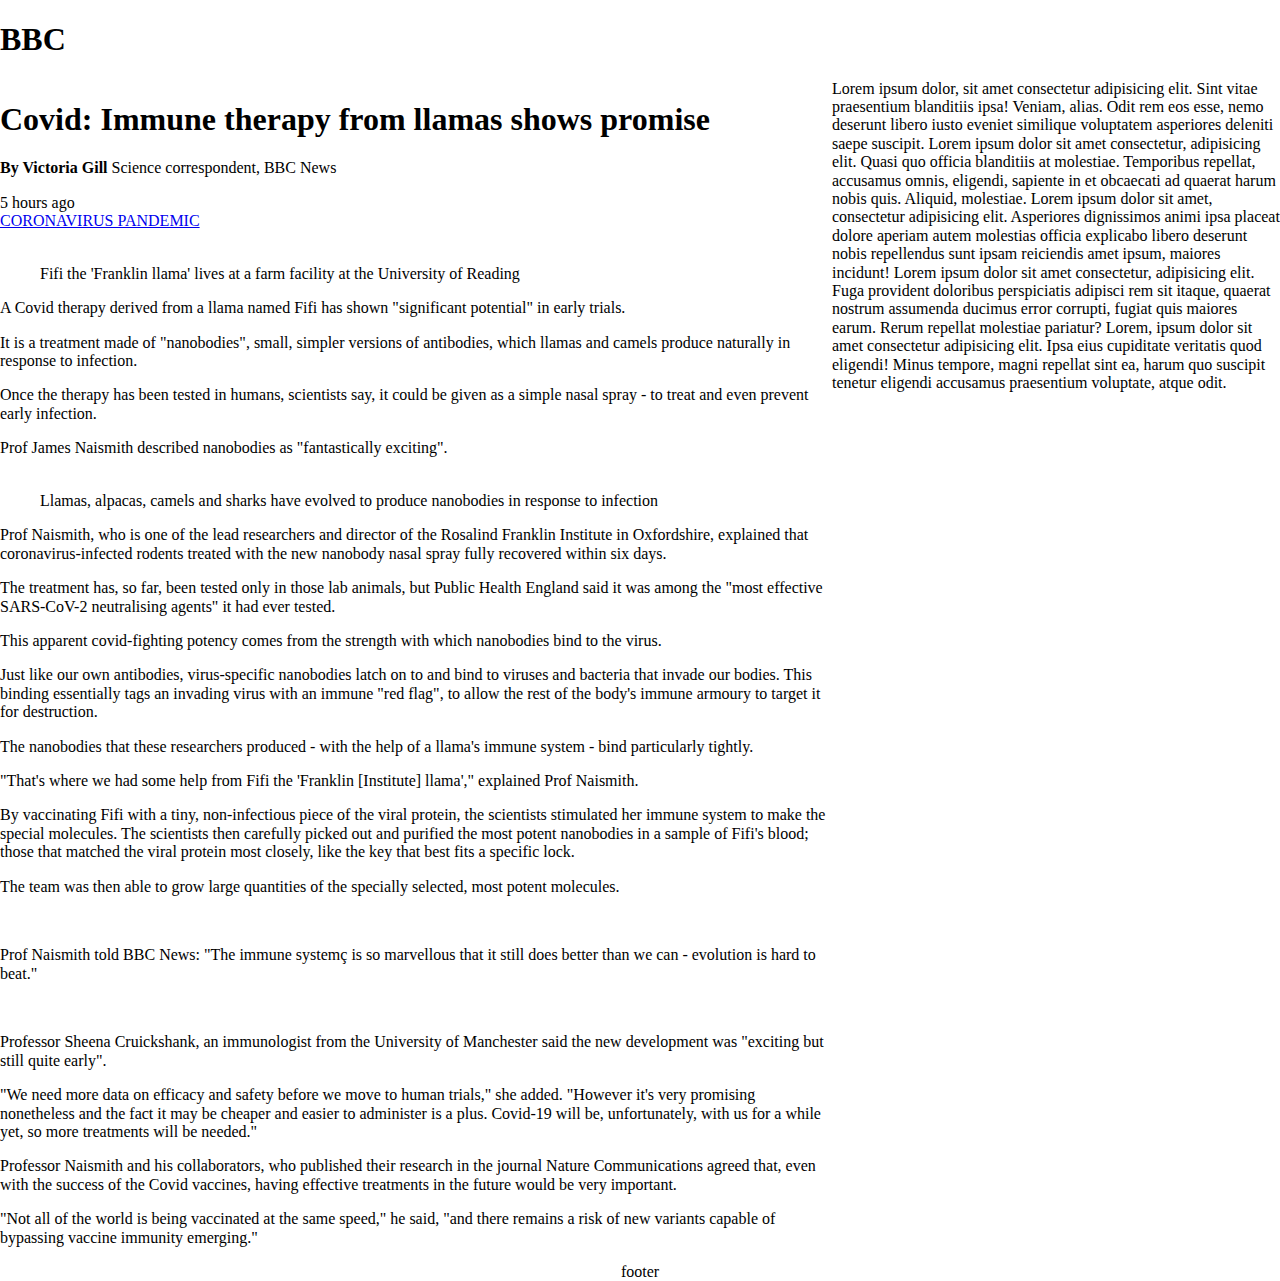
==== index_clase_2_a.html @ f756356d "article done" ====
<!DOCTYPE html>
<html lang="en">

<head>
    <meta charset="UTF-8">
    <meta http-equiv="X-UA-Compatible" content="IE=edge">
    <meta name="author" content="Agustin Macazzaga" />
    <title>Covid: Immune therapy from llamas shows promise</title>
    <link rel="stylesheet" href="style.css">
</head>

<body>
    <div class="header">
        <header>
            <h1>BBC</h1>
        </header>
    </div>
    <main>
        <div class="column left">
            <article>
                <h1>Covid: Immune therapy from llamas shows promise</h1>
                <p>
                    <span> <strong>By Victoria Gill</strong>
                        Science correspondent, BBC News</span>
                </p>
                <div>
                    <span>5 hours ago</span>
                </div>
                <div>
                    <span><a href="https://www.bbc.com/news/coronavirus">CORONAVIRUS PANDEMIC</a></span>
                </div>
                </header>
                <div>
                    <figure><img src="src/img1.jpg" alt="" class="image">
                        <figcaption>Fifi the 'Franklin llama' lives at a farm facility at the University
                            of Reading
                        </figcaption>
                    </figure>

                    <div>
                        <p>
                            A Covid therapy derived from a llama
                            named Fifi has shown "significant potential" in early trials.
                        </p>
                        <p>
                            It is a treatment made of "nanobodies", small, simpler versions of antibodies,
                            which llamas and camels produce naturally in response to infection.
                        </p>
                        <p>
                            Once the therapy has been tested in humans, scientists say,
                            it could be given as a simple nasal spray - to treat and even prevent early
                            infection.
                        </p>
                        <p>
                            Prof James Naismith described nanobodies as "fantastically exciting".
                        </p>
                        <div>
                            <figure><img src="src/img2.jpg" alt="" class ="image">
                                <figcaption>Llamas, alpacas, camels and sharks have evolved
                                    to produce nanobodies in response to infection
                                </figcaption>
                            </figure>


                            <div>
                                <p>Prof Naismith, who is one of the lead researchers and director of the
                                    Rosalind
                                    Franklin Institute in Oxfordshire, explained that coronavirus-infected
                                    rodents
                                    treated with the new nanobody
                                    nasal spray fully recovered within six days.
                                </p>
                                <p>
                                    The treatment has, so far, been tested only in those lab animals, but Public
                                    Health England said it was
                                    among the "most effective SARS-CoV-2 neutralising agents" it had ever
                                    tested.
                                </p>
                                <p>
                                    This apparent covid-fighting
                                    potency comes from the strength with which nanobodies bind to the virus.
                                </p>
                                <p>
                                    Just like our own antibodies, virus-specific nanobodies
                                    latch on to and bind to viruses and bacteria that invade our bodies.
                                    This binding essentially tags an invading virus with an immune "red flag",
                                    to
                                    allow
                                    the rest of the body's immune armoury to target it for destruction.
                                </p>
                                <p>
                                    The nanobodies that these researchers produced -
                                    with the help of a llama's immune system - bind particularly tightly.
                                </p>
                                <p>
                                    "That's where we had some help from
                                    Fifi the 'Franklin [Institute] llama'," explained Prof Naismith.
                                </p>
                                <p>
                                    By vaccinating Fifi with a tiny, non-infectious piece of the viral protein,
                                    the scientists stimulated her immune system to make the special molecules.
                                    The scientists then carefully picked out and purified the most potent
                                    nanobodies
                                    in a sample of Fifi's blood;
                                    those that matched the viral protein most closely,
                                    like the key that best fits a specific lock.
                                </p>
                                <p>
                                    The team was then
                                    able to grow large quantities of the specially selected, most potent
                                    molecules.
                                </p>

                                <figure>
                                    <img src="src/img 3.png" alt="" class="image">
                                </figure>

                                <div>
                                    <p>
                                        Prof Naismith told BBC News: "The immune systemç
                                        is so marvellous that it still does better than we can - evolution is
                                        hard to beat."
                                    </p>
                                </div>

                                <figure>
                                    <img src="src/img4.jpg" alt="" class="image">
                                </figure>
                                <div>
                                    <p>
                                        Professor Sheena Cruickshank, an immunologist
                                        from the University of Manchester said the new development was
                                        "exciting but still quite early".
                                    </p>
                                    <p>
                                        "We need more data on efficacy and safety before we move to human
                                        trials,"
                                        she added. "However it's very promising nonetheless
                                        and the fact it may be cheaper and easier
                                        to administer is a plus. Covid-19 will be, unfortunately,
                                        with us for a while yet, so more treatments will be needed."
                                    </p>
                                    <p>
                                        Professor Naismith and his collaborators, who published
                                        their research in the journal Nature Communications agreed that,
                                        even with the success of the Covid vaccines,
                                        having effective treatments in the future would be very important.
                                    </p>
                                    <p>
                                        "Not all of the world is being vaccinated at the same speed,"
                                        he said, "and there remains a risk of new variants capable of
                                        bypassing vaccine immunity emerging."
                                    </p>
                                </div>

            </article>

        </div>
        <div class="column right">
            <aside>
                Lorem ipsum dolor, sit amet consectetur adipisicing elit. Sint vitae praesentium blanditiis ipsa!
                Veniam, alias. Odit rem eos esse, nemo deserunt
                libero iusto eveniet similique voluptatem asperiores deleniti saepe suscipit.
                Lorem ipsum dolor sit amet consectetur, adipisicing elit. Quasi quo officia blanditiis at molestiae.
                Temporibus repellat, accusamus omnis, eligendi,
                sapiente in et obcaecati ad quaerat harum nobis quis. Aliquid, molestiae.
                Lorem ipsum dolor sit amet, consectetur adipisicing elit. Asperiores dignissimos animi ipsa placeat
                dolore aperiam autem molestias officia explicabo libero
                deserunt nobis repellendus sunt ipsam reiciendis amet ipsum, maiores incidunt!
                Lorem ipsum dolor sit amet consectetur, adipisicing elit. Fuga provident doloribus perspiciatis adipisci
                rem sit itaque, quaerat nostrum assumenda ducimus
                error corrupti, fugiat quis maiores earum. Rerum repellat molestiae pariatur?
                Lorem, ipsum dolor sit amet consectetur adipisicing elit. Ipsa eius cupiditate veritatis quod eligendi!
                Minus tempore, magni repellat sint ea,
                harum quo suscipit tenetur eligendi accusamus praesentium voluptate, atque odit.
            </aside>
        </div>
    </main>
    <div class="clr"></div>
    <div class="footer">
        <footer>
            footer
        </footer>
    </div>
</body>

</html>
---- style.css ----
/**
 * 1. Correct the line height in all browsers.
 * 2. Prevent adjustments of font size after orientation changes in iOS.
 */

 html {
    line-height: 1.15; /* 1 */
    -webkit-text-size-adjust: 100%; /* 2 */
  }
  
  /* Sections
     ========================================================================== */
  
  /**
   * Remove the margin in all browsers.
   */
  
  body {
    margin: 0;
  }
  
  /**
   * Render the `main` element consistently in IE.
   */
  
  main {
    display: block;
  }
  
  /**
   * Correct the font size and margin on `h1` elements within `section` and
   * `article` contexts in Chrome, Firefox, and Safari.
   */
  
  h1 {
    font-size: 2em;
    margin: 0.67em 0;
  }
  
  /* Grouping content
     ========================================================================== */
  
  /**
   * 1. Add the correct box sizing in Firefox.
   * 2. Show the overflow in Edge and IE.
   */
  
  hr {
    box-sizing: content-box; /* 1 */
    height: 0; /* 1 */
    overflow: visible; /* 2 */
  }
  
  /**
   * 1. Correct the inheritance and scaling of font size in all browsers.
   * 2. Correct the odd `em` font sizing in all browsers.
   */
  
  pre {
    font-family: monospace, monospace; /* 1 */
    font-size: 1em; /* 2 */
  }
  
  /* Text-level semantics
     ========================================================================== */
  
  /**
   * Remove the gray background on active links in IE 10.
   */
  
  a {
    background-color: transparent;
  }
  
  /**
   * 1. Remove the bottom border in Chrome 57-
   * 2. Add the correct text decoration in Chrome, Edge, IE, Opera, and Safari.
   */
  
  abbr[title] {
    border-bottom: none; /* 1 */
    text-decoration: underline; /* 2 */
    text-decoration: underline dotted; /* 2 */
  }
  
  /**
   * Add the correct font weight in Chrome, Edge, and Safari.
   */
  
  b,
  strong {
    font-weight: bolder;
  }
  
  /**
   * 1. Correct the inheritance and scaling of font size in all browsers.
   * 2. Correct the odd `em` font sizing in all browsers.
   */
  
  code,
  kbd,
  samp {
    font-family: monospace, monospace; /* 1 */
    font-size: 1em; /* 2 */
  }
  
  /**
   * Add the correct font size in all browsers.
   */
  
  small {
    font-size: 80%;
  }
  
  /**
   * Prevent `sub` and `sup` elements from affecting the line height in
   * all browsers.
   */
  
  sub,
  sup {
    font-size: 75%;
    line-height: 0;
    position: relative;
    vertical-align: baseline;
  }
  
  sub {
    bottom: -0.25em;
  }
  
  sup {
    top: -0.5em;
  }
  
  /* Embedded content
     ========================================================================== */
  
  /**
   * Remove the border on images inside links in IE 10.
   */
  
  img {
    border-style: none;
  }
  
  /* Forms
     ========================================================================== */
  
  /**
   * 1. Change the font styles in all browsers.
   * 2. Remove the margin in Firefox and Safari.
   */
  
  button,
  input,
  optgroup,
  select,
  textarea {
    font-family: inherit; /* 1 */
    font-size: 100%; /* 1 */
    line-height: 1.15; /* 1 */
    margin: 0; /* 2 */
  }
  
  /**
   * Show the overflow in IE.
   * 1. Show the overflow in Edge.
   */
  
  button,
  input { /* 1 */
    overflow: visible;
  }
  
  /**
   * Remove the inheritance of text transform in Edge, Firefox, and IE.
   * 1. Remove the inheritance of text transform in Firefox.
   */
  
  button,
  select { /* 1 */
    text-transform: none;
  }
  
  /**
   * Correct the inability to style clickable types in iOS and Safari.
   */
  
  button,
  [type="button"],
  [type="reset"],
  [type="submit"] {
    -webkit-appearance: button;
  }
  
  /**
   * Remove the inner border and padding in Firefox.
   */
  
  button::-moz-focus-inner,
  [type="button"]::-moz-focus-inner,
  [type="reset"]::-moz-focus-inner,
  [type="submit"]::-moz-focus-inner {
    border-style: none;
    padding: 0;
  }
  
  /**
   * Restore the focus styles unset by the previous rule.
   */
  
  button:-moz-focusring,
  [type="button"]:-moz-focusring,
  [type="reset"]:-moz-focusring,
  [type="submit"]:-moz-focusring {
    outline: 1px dotted ButtonText;
  }
  
  /**
   * Correct the padding in Firefox.
   */
  
  fieldset {
    padding: 0.35em 0.75em 0.625em;
  }
  
  /**
   * 1. Correct the text wrapping in Edge and IE.
   * 2. Correct the color inheritance from `fieldset` elements in IE.
   * 3. Remove the padding so developers are not caught out when they zero out
   *    `fieldset` elements in all browsers.
   */
  
  legend {
    box-sizing: border-box; /* 1 */
    color: inherit; /* 2 */
    display: table; /* 1 */
    max-width: 100%; /* 1 */
    padding: 0; /* 3 */
    white-space: normal; /* 1 */
  }
  
  /**
   * Add the correct vertical alignment in Chrome, Firefox, and Opera.
   */
  
  progress {
    vertical-align: baseline;
  }
  
  /**
   * Remove the default vertical scrollbar in IE 10+.
   */
  
  textarea {
    overflow: auto;
  }
  
  /**
   * 1. Add the correct box sizing in IE 10.
   * 2. Remove the padding in IE 10.
   */
  
  [type="checkbox"],
  [type="radio"] {
    box-sizing: border-box; /* 1 */
    padding: 0; /* 2 */
  }
  
  /**
   * Correct the cursor style of increment and decrement buttons in Chrome.
   */
  
  [type="number"]::-webkit-inner-spin-button,
  [type="number"]::-webkit-outer-spin-button {
    height: auto;
  }
  
  /**
   * 1. Correct the odd appearance in Chrome and Safari.
   * 2. Correct the outline style in Safari.
   */
  
  [type="search"] {
    -webkit-appearance: textfield; /* 1 */
    outline-offset: -2px; /* 2 */
  }
  
  /**
   * Remove the inner padding in Chrome and Safari on macOS.
   */
  
  [type="search"]::-webkit-search-decoration {
    -webkit-appearance: none;
  }
  
  /**
   * 1. Correct the inability to style clickable types in iOS and Safari.
   * 2. Change font properties to `inherit` in Safari.
   */
  
  ::-webkit-file-upload-button {
    -webkit-appearance: button; /* 1 */
    font: inherit; /* 2 */
  }
  
  /* Interactive
     ========================================================================== */
  
  /*
   * Add the correct display in Edge, IE 10+, and Firefox.
   */
  
  details {
    display: block;
  }
  
  /*
   * Add the correct display in all browsers.
   */
  
  summary {
    display: list-item;
  }
  
  /* Misc
     ========================================================================== */
  
  /**
   * Add the correct display in IE 10+.
   */
  
  template {
    display: none;
  }
  
  /**
   * Add the correct display in IE 10.
   */
  
  [hidden] {
    display: none;
}

.column.left {
  float: left;
  width: 65%;
  
}
.column.right {
  float: right;
  width: 35%
}
.clr {
  content: "";
  display: table;
  clear: both;
}
.footer {
  
  
  text-align: center;
}
.image {
  width: 700px;
}
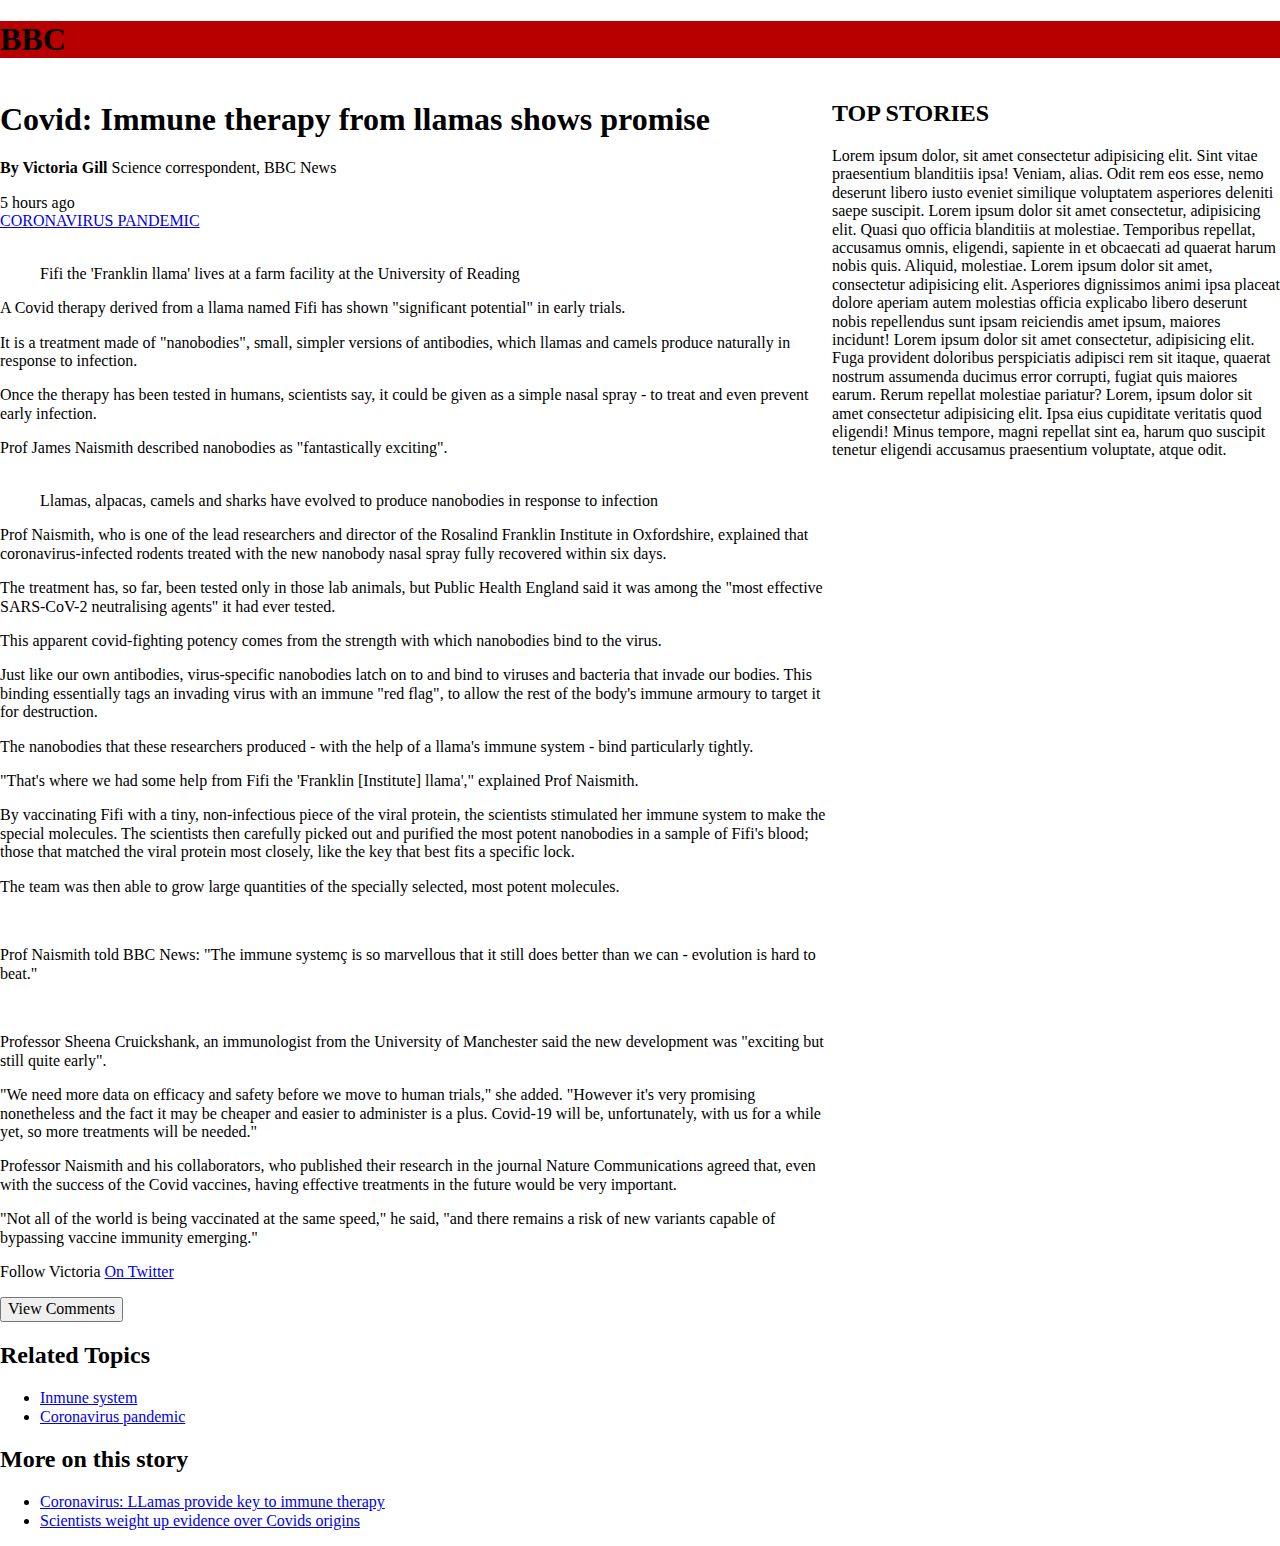
==== commit 9bc2fbeb: "header, article, aside, footer done" ====
--- a/index_clase_2_a.html
+++ b/index_clase_2_a.html
@@ -55,7 +55,7 @@
                             Prof James Naismith described nanobodies as "fantastically exciting".
                         </p>
                         <div>
-                            <figure><img src="src/img2.jpg" alt="" class ="image">
+                            <figure><img src="src/img2.jpg" alt="" class="image">
                                 <figcaption>Llamas, alpacas, camels and sharks have evolved
                                     to produce nanobodies in response to infection
                                 </figcaption>
@@ -152,12 +152,21 @@
                                         bypassing vaccine immunity emerging."
                                     </p>
                                 </div>
+                                <div>
+                                    <p>Follow Victoria <a href="https://twitter.com/vic_gill">On Twitter</a></p>
+                                </div>
+                                <div>
+                                    <button>
+                                        <span>View Comments</span>
+                                    </button>
+                                </div>
 
             </article>
 
         </div>
         <div class="column right">
             <aside>
+                <h2>TOP STORIES</h2>
                 Lorem ipsum dolor, sit amet consectetur adipisicing elit. Sint vitae praesentium blanditiis ipsa!
                 Veniam, alias. Odit rem eos esse, nemo deserunt
                 libero iusto eveniet similique voluptatem asperiores deleniti saepe suscipit.
@@ -179,7 +188,30 @@
     <div class="clr"></div>
     <div class="footer">
         <footer>
-            footer
+
+
+            <h2>
+                Related Topics
+            </h2>
+            <div>
+                <ul>
+                    <li><a href="https://www.bbc.com/news/topics/cyzpjyk4zvpt/immune-system">Inmune
+                            system</a></li>
+                    <li><a href="https://www.bbc.com/news/coronavirus">Coronavirus
+                            pandemic</a></li>
+                </ul>
+            </div>
+            <div>
+                <h2>
+                    More on this story
+                </h2>
+                <ul>
+                    <li><a href="https://www.bbc.com/news/science-environment-53369103">Coronavirus:
+                            LLamas provide key to immune therapy</a></li>
+                    <li><a href="https://www.bbc.com/news/science-environment-57782955">Scientists
+                            weight up evidence over Covids origins</a></li>
+                </ul>
+            </div>
         </footer>
     </div>
 </body>
--- a/style.css
+++ b/style.css
@@ -358,10 +358,14 @@
   clear: both;
 }
 .footer {
-  
-  
-  text-align: center;
+  text-align: left;
 }
 .image {
-  width: 700px;
-}+  width: 750px;
+}
+.header {
+  background-color: #B80000;
+}
+  
+  
+  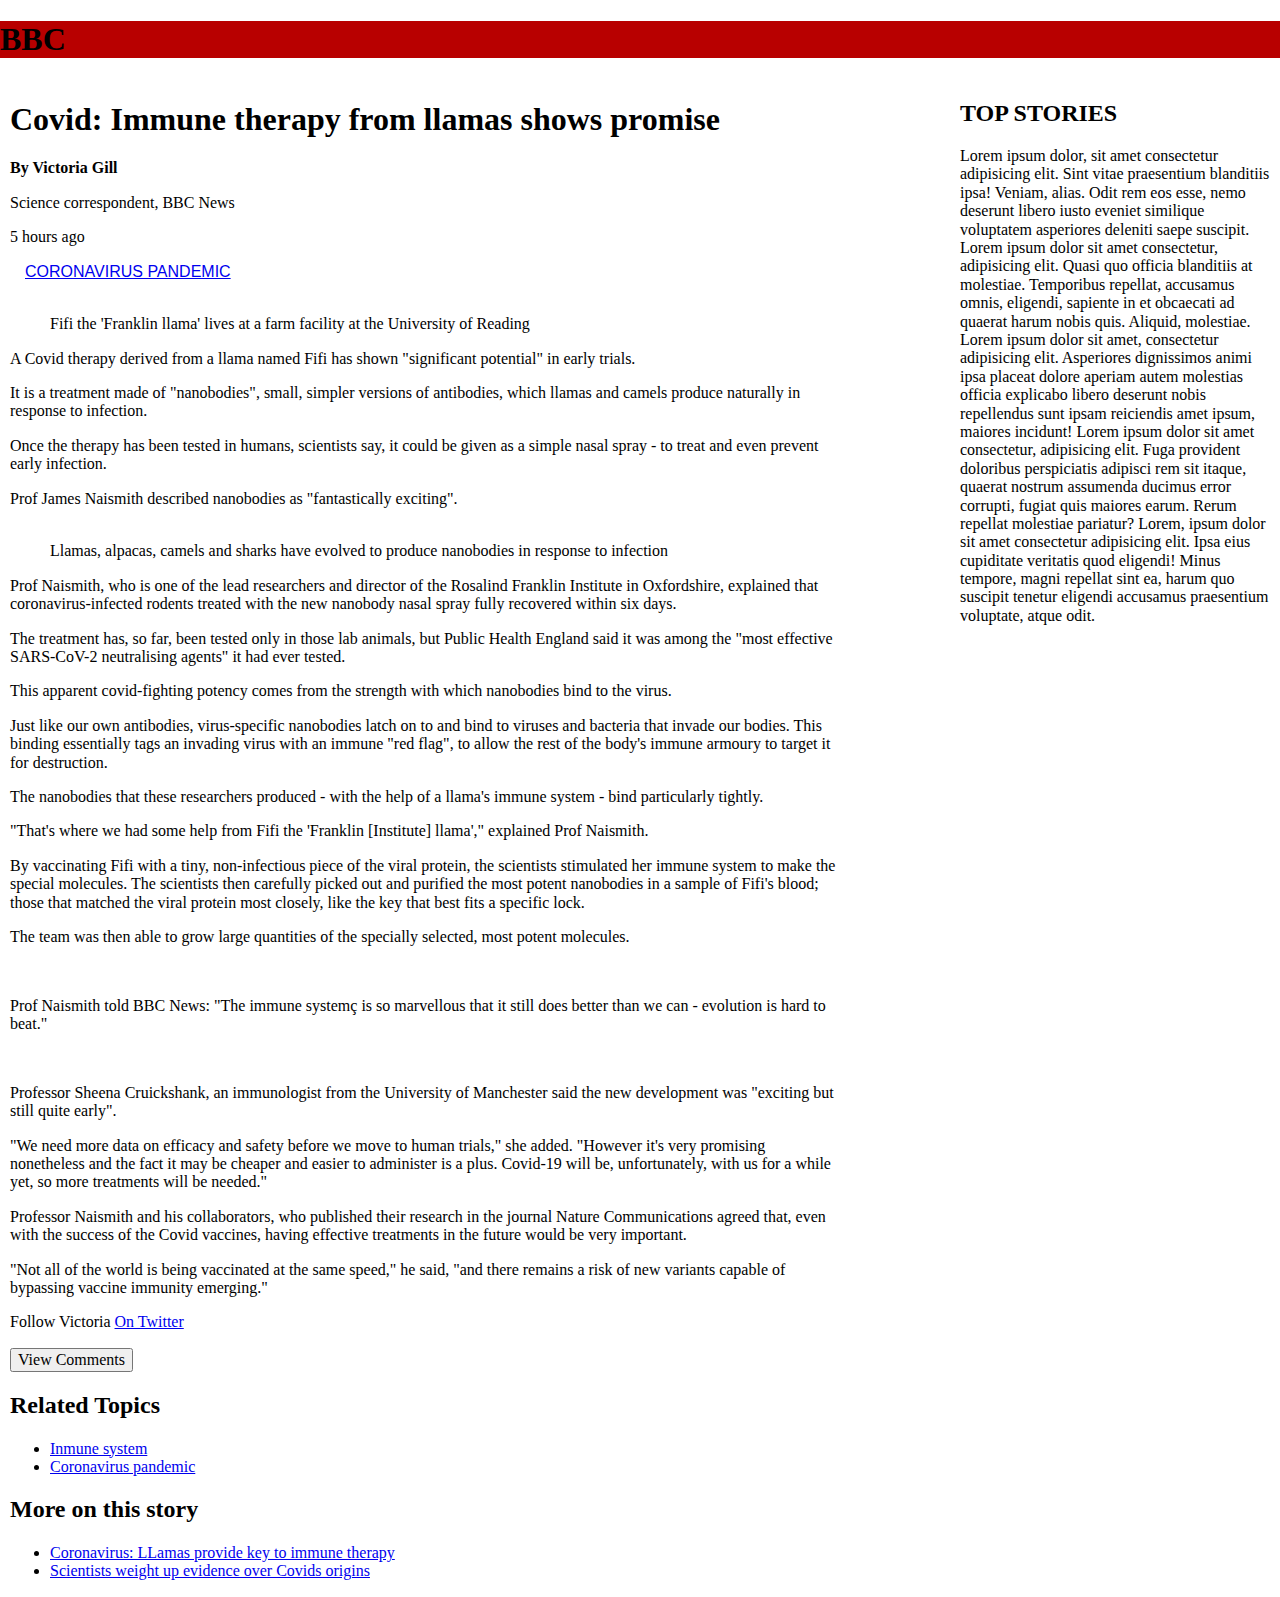
==== commit d74ea3ac: "div tags on article" ====
--- a/index_clase_2_a.html
+++ b/index_clase_2_a.html
@@ -20,14 +20,19 @@
             <article>
                 <h1>Covid: Immune therapy from llamas shows promise</h1>
                 <p>
-                    <span> <strong>By Victoria Gill</strong>
-                        Science correspondent, BBC News</span>
+                    <span>
+                        <p><strong>By Victoria Gill</strong></p>
+                        <p> Science correspondent, BBC News
+                    </span>
+                </p>
                 </p>
                 <div>
-                    <span>5 hours ago</span>
+                    <dl>
+                        <span>5 hours ago</span>
+                    </dl>
                 </div>
                 <div>
-                    <span><a href="https://www.bbc.com/news/coronavirus">CORONAVIRUS PANDEMIC</a></span>
+                    <a class="button" href="https://www.bbc.com/news/coronavirus"> CORONAVIRUS PANDEMIC</a>
                 </div>
                 </header>
                 <div>
@@ -36,12 +41,13 @@
                             of Reading
                         </figcaption>
                     </figure>
-
                     <div>
                         <p>
                             A Covid therapy derived from a llama
                             named Fifi has shown "significant potential" in early trials.
                         </p>
+                    </div>
+                    <div>
                         <p>
                             It is a treatment made of "nanobodies", small, simpler versions of antibodies,
                             which llamas and camels produce naturally in response to infection.
@@ -54,115 +60,113 @@
                         <p>
                             Prof James Naismith described nanobodies as "fantastically exciting".
                         </p>
-                        <div>
-                            <figure><img src="src/img2.jpg" alt="" class="image">
-                                <figcaption>Llamas, alpacas, camels and sharks have evolved
-                                    to produce nanobodies in response to infection
-                                </figcaption>
-                            </figure>
-
-
-                            <div>
-                                <p>Prof Naismith, who is one of the lead researchers and director of the
-                                    Rosalind
-                                    Franklin Institute in Oxfordshire, explained that coronavirus-infected
-                                    rodents
-                                    treated with the new nanobody
-                                    nasal spray fully recovered within six days.
-                                </p>
-                                <p>
-                                    The treatment has, so far, been tested only in those lab animals, but Public
-                                    Health England said it was
-                                    among the "most effective SARS-CoV-2 neutralising agents" it had ever
-                                    tested.
-                                </p>
-                                <p>
-                                    This apparent covid-fighting
-                                    potency comes from the strength with which nanobodies bind to the virus.
-                                </p>
-                                <p>
-                                    Just like our own antibodies, virus-specific nanobodies
-                                    latch on to and bind to viruses and bacteria that invade our bodies.
-                                    This binding essentially tags an invading virus with an immune "red flag",
-                                    to
-                                    allow
-                                    the rest of the body's immune armoury to target it for destruction.
-                                </p>
-                                <p>
-                                    The nanobodies that these researchers produced -
-                                    with the help of a llama's immune system - bind particularly tightly.
-                                </p>
-                                <p>
-                                    "That's where we had some help from
-                                    Fifi the 'Franklin [Institute] llama'," explained Prof Naismith.
-                                </p>
-                                <p>
-                                    By vaccinating Fifi with a tiny, non-infectious piece of the viral protein,
-                                    the scientists stimulated her immune system to make the special molecules.
-                                    The scientists then carefully picked out and purified the most potent
-                                    nanobodies
-                                    in a sample of Fifi's blood;
-                                    those that matched the viral protein most closely,
-                                    like the key that best fits a specific lock.
-                                </p>
-                                <p>
-                                    The team was then
-                                    able to grow large quantities of the specially selected, most potent
-                                    molecules.
-                                </p>
-
-                                <figure>
-                                    <img src="src/img 3.png" alt="" class="image">
-                                </figure>
-
-                                <div>
-                                    <p>
-                                        Prof Naismith told BBC News: "The immune systemç
-                                        is so marvellous that it still does better than we can - evolution is
-                                        hard to beat."
-                                    </p>
-                                </div>
-
-                                <figure>
-                                    <img src="src/img4.jpg" alt="" class="image">
-                                </figure>
-                                <div>
-                                    <p>
-                                        Professor Sheena Cruickshank, an immunologist
-                                        from the University of Manchester said the new development was
-                                        "exciting but still quite early".
-                                    </p>
-                                    <p>
-                                        "We need more data on efficacy and safety before we move to human
-                                        trials,"
-                                        she added. "However it's very promising nonetheless
-                                        and the fact it may be cheaper and easier
-                                        to administer is a plus. Covid-19 will be, unfortunately,
-                                        with us for a while yet, so more treatments will be needed."
-                                    </p>
-                                    <p>
-                                        Professor Naismith and his collaborators, who published
-                                        their research in the journal Nature Communications agreed that,
-                                        even with the success of the Covid vaccines,
-                                        having effective treatments in the future would be very important.
-                                    </p>
-                                    <p>
-                                        "Not all of the world is being vaccinated at the same speed,"
-                                        he said, "and there remains a risk of new variants capable of
-                                        bypassing vaccine immunity emerging."
-                                    </p>
-                                </div>
-                                <div>
-                                    <p>Follow Victoria <a href="https://twitter.com/vic_gill">On Twitter</a></p>
-                                </div>
-                                <div>
-                                    <button>
-                                        <span>View Comments</span>
-                                    </button>
-                                </div>
-
+                    </div>
+                    <div>
+                        <figure><img src="src/img2.jpg" alt="" class="image">
+                            <figcaption>Llamas, alpacas, camels and sharks have evolved
+                                to produce nanobodies in response to infection
+                            </figcaption>
+                        </figure>
+                    </div>
+                    <div>
+                        <p>Prof Naismith, who is one of the lead researchers and director of the
+                            Rosalind
+                            Franklin Institute in Oxfordshire, explained that coronavirus-infected
+                            rodents
+                            treated with the new nanobody
+                            nasal spray fully recovered within six days.
+                        </p>
+                        <p>
+                            The treatment has, so far, been tested only in those lab animals, but Public
+                            Health England said it was
+                            among the "most effective SARS-CoV-2 neutralising agents" it had ever
+                            tested.
+                        </p>
+                        <p>
+                            This apparent covid-fighting
+                            potency comes from the strength with which nanobodies bind to the virus.
+                        </p>
+                    </div>
+                    <div>
+                        <p>
+                            Just like our own antibodies, virus-specific nanobodies
+                            latch on to and bind to viruses and bacteria that invade our bodies.
+                            This binding essentially tags an invading virus with an immune "red flag",
+                            to
+                            allow
+                            the rest of the body's immune armoury to target it for destruction.
+                        </p>
+                        <p>
+                            The nanobodies that these researchers produced -
+                            with the help of a llama's immune system - bind particularly tightly.
+                        </p>
+                        <p>
+                            "That's where we had some help from
+                            Fifi the 'Franklin [Institute] llama'," explained Prof Naismith.
+                        </p>
+                        <p>
+                            By vaccinating Fifi with a tiny, non-infectious piece of the viral protein,
+                            the scientists stimulated her immune system to make the special molecules.
+                            The scientists then carefully picked out and purified the most potent
+                            nanobodies
+                            in a sample of Fifi's blood;
+                            those that matched the viral protein most closely,
+                            like the key that best fits a specific lock.
+                        </p>
+                        <p>
+                            The team was then
+                            able to grow large quantities of the specially selected, most potent
+                            molecules.
+                        </p>
+                    </div>
+                    <figure>
+                        <img src="src/img 3.png" alt="" class="image">
+                    </figure>
+                    <div>
+                        <p>
+                            Prof Naismith told BBC News: "The immune systemç
+                            is so marvellous that it still does better than we can - evolution is
+                            hard to beat."
+                        </p>
+                    </div>
+                    <figure>
+                        <img src="src/img4.jpg" alt="" class="image">
+                    </figure>
+                    <div>
+                        <p>
+                            Professor Sheena Cruickshank, an immunologist
+                            from the University of Manchester said the new development was
+                            "exciting but still quite early".
+                        </p>
+                        <p>
+                            "We need more data on efficacy and safety before we move to human
+                            trials,"
+                            she added. "However it's very promising nonetheless
+                            and the fact it may be cheaper and easier
+                            to administer is a plus. Covid-19 will be, unfortunately,
+                            with us for a while yet, so more treatments will be needed."
+                        </p>
+                        <p>
+                            Professor Naismith and his collaborators, who published
+                            their research in the journal Nature Communications agreed that,
+                            even with the success of the Covid vaccines,
+                            having effective treatments in the future would be very important.
+                        </p>
+                        <p>
+                            "Not all of the world is being vaccinated at the same speed,"
+                            he said, "and there remains a risk of new variants capable of
+                            bypassing vaccine immunity emerging."
+                        </p>
+                    </div>
+                    <div>
+                        <p>Follow Victoria <a href="https://twitter.com/vic_gill">On Twitter</a></p>
+                    </div>
+                    <div>
+                        <button>
+                            <span>View Comments</span>
+                        </button>
+                    </div>
             </article>
-
         </div>
         <div class="column right">
             <aside>
@@ -188,8 +192,6 @@
     <div class="clr"></div>
     <div class="footer">
         <footer>
-
-
             <h2>
                 Related Topics
             </h2>
@@ -215,5 +217,4 @@
         </footer>
     </div>
 </body>
-
 </html>--- a/style.css
+++ b/style.css
@@ -346,11 +346,12 @@
 .column.left {
   float: left;
   width: 65%;
+  margin-left: 10px;
   
 }
 .column.right {
   float: right;
-  width: 35%
+  width: 25%
 }
 .clr {
   content: "";
@@ -359,6 +360,7 @@
 }
 .footer {
   text-align: left;
+  margin-left: 10px;
 }
 .image {
   width: 750px;
@@ -366,6 +368,17 @@
 .header {
   background-color: #B80000;
 }
+.button {
+  font-family: ReithSans,Helvetica,Arial,freesans,sans-serif;;
+  
+  background-color: white;
+  padding: 15px 15px 15px 15px;
+  
+
+}
+.button:hover {
+  background-color: #B80000;
+}
   
   
   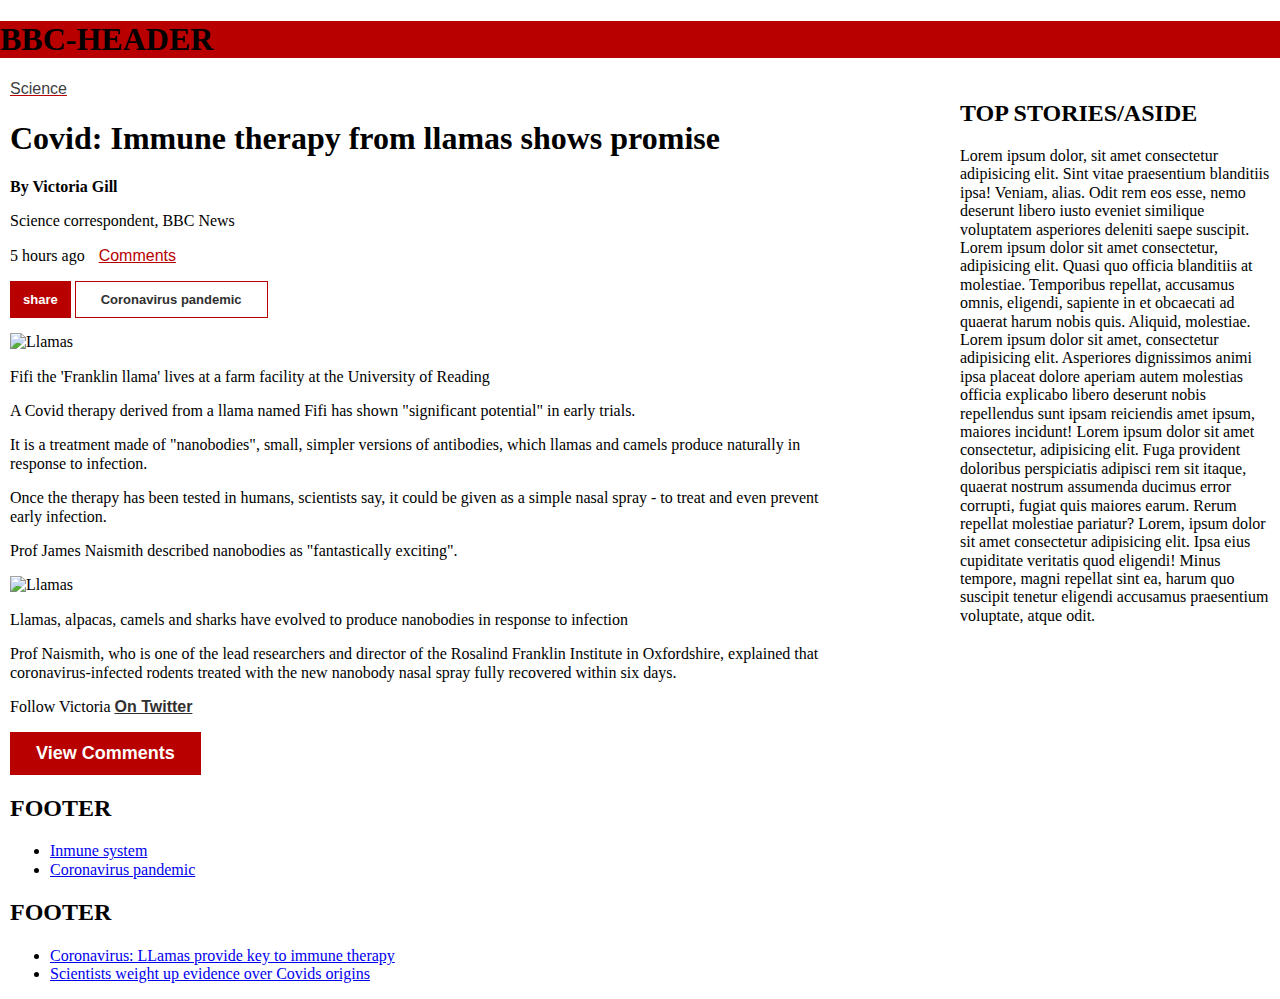
==== commit ba78985b: "final fix based on validator" ====
--- a/index_clase_2_a.html
+++ b/index_clase_2_a.html
@@ -12,165 +12,81 @@
 <body>
     <div class="header">
         <header>
-            <h1>BBC</h1>
+            <h1>BBC-HEADER</h1>
         </header>
     </div>
     <main>
         <div class="column left">
+            <a class="science" href="https://www.bbc.com/news/science_and_environment">Science</a>
+            <h1>Covid: Immune therapy from llamas shows promise</h1>
             <article>
-                <h1>Covid: Immune therapy from llamas shows promise</h1>
                 <p>
-                    <span>
-                        <p><strong>By Victoria Gill</strong></p>
-                        <p> Science correspondent, BBC News
-                    </span>
+                <p><strong>By Victoria Gill</strong>
                 </p>
+                <p> Science correspondent, BBC News
                 </p>
                 <div>
-                    <dl>
-                        <span>5 hours ago</span>
-                    </dl>
+                    <span>5 hours ago</span>
+                    <a class="link1" href="https://www.bbc.com/news/science-environment-58628689#comments">Comments</a>
+                </div>
+                <div class="buttons"> <a class="button1" href="">share</a>
+                      <a class="button" href="https://www.bbc.com/news/coronavirus">Coronavirus
+                        pandemic</a>
                 </div>
                 <div>
-                    <a class="button" href="https://www.bbc.com/news/coronavirus"> CORONAVIRUS PANDEMIC</a>
+                    <img src="src/img1.jpg" alt="Llamas" style="width:110%;" class="img">
+                    <p> Fifi the 'Franklin llama' lives at a farm facility at the University
+                        of Reading
+                    </p>
                 </div>
-                </header>
                 <div>
-                    <figure><img src="src/img1.jpg" alt="" class="image">
-                        <figcaption>Fifi the 'Franklin llama' lives at a farm facility at the University
-                            of Reading
-                        </figcaption>
-                    </figure>
-                    <div>
-                        <p>
-                            A Covid therapy derived from a llama
-                            named Fifi has shown "significant potential" in early trials.
-                        </p>
-                    </div>
-                    <div>
-                        <p>
-                            It is a treatment made of "nanobodies", small, simpler versions of antibodies,
-                            which llamas and camels produce naturally in response to infection.
-                        </p>
-                        <p>
-                            Once the therapy has been tested in humans, scientists say,
-                            it could be given as a simple nasal spray - to treat and even prevent early
-                            infection.
-                        </p>
-                        <p>
-                            Prof James Naismith described nanobodies as "fantastically exciting".
-                        </p>
-                    </div>
-                    <div>
-                        <figure><img src="src/img2.jpg" alt="" class="image">
-                            <figcaption>Llamas, alpacas, camels and sharks have evolved
-                                to produce nanobodies in response to infection
-                            </figcaption>
-                        </figure>
-                    </div>
-                    <div>
-                        <p>Prof Naismith, who is one of the lead researchers and director of the
-                            Rosalind
-                            Franklin Institute in Oxfordshire, explained that coronavirus-infected
-                            rodents
-                            treated with the new nanobody
-                            nasal spray fully recovered within six days.
-                        </p>
-                        <p>
-                            The treatment has, so far, been tested only in those lab animals, but Public
-                            Health England said it was
-                            among the "most effective SARS-CoV-2 neutralising agents" it had ever
-                            tested.
-                        </p>
-                        <p>
-                            This apparent covid-fighting
-                            potency comes from the strength with which nanobodies bind to the virus.
-                        </p>
-                    </div>
-                    <div>
-                        <p>
-                            Just like our own antibodies, virus-specific nanobodies
-                            latch on to and bind to viruses and bacteria that invade our bodies.
-                            This binding essentially tags an invading virus with an immune "red flag",
-                            to
-                            allow
-                            the rest of the body's immune armoury to target it for destruction.
-                        </p>
-                        <p>
-                            The nanobodies that these researchers produced -
-                            with the help of a llama's immune system - bind particularly tightly.
-                        </p>
-                        <p>
-                            "That's where we had some help from
-                            Fifi the 'Franklin [Institute] llama'," explained Prof Naismith.
-                        </p>
-                        <p>
-                            By vaccinating Fifi with a tiny, non-infectious piece of the viral protein,
-                            the scientists stimulated her immune system to make the special molecules.
-                            The scientists then carefully picked out and purified the most potent
-                            nanobodies
-                            in a sample of Fifi's blood;
-                            those that matched the viral protein most closely,
-                            like the key that best fits a specific lock.
-                        </p>
-                        <p>
-                            The team was then
-                            able to grow large quantities of the specially selected, most potent
-                            molecules.
-                        </p>
-                    </div>
-                    <figure>
-                        <img src="src/img 3.png" alt="" class="image">
-                    </figure>
-                    <div>
-                        <p>
-                            Prof Naismith told BBC News: "The immune systemç
-                            is so marvellous that it still does better than we can - evolution is
-                            hard to beat."
-                        </p>
-                    </div>
-                    <figure>
-                        <img src="src/img4.jpg" alt="" class="image">
-                    </figure>
-                    <div>
-                        <p>
-                            Professor Sheena Cruickshank, an immunologist
-                            from the University of Manchester said the new development was
-                            "exciting but still quite early".
-                        </p>
-                        <p>
-                            "We need more data on efficacy and safety before we move to human
-                            trials,"
-                            she added. "However it's very promising nonetheless
-                            and the fact it may be cheaper and easier
-                            to administer is a plus. Covid-19 will be, unfortunately,
-                            with us for a while yet, so more treatments will be needed."
-                        </p>
-                        <p>
-                            Professor Naismith and his collaborators, who published
-                            their research in the journal Nature Communications agreed that,
-                            even with the success of the Covid vaccines,
-                            having effective treatments in the future would be very important.
-                        </p>
-                        <p>
-                            "Not all of the world is being vaccinated at the same speed,"
-                            he said, "and there remains a risk of new variants capable of
-                            bypassing vaccine immunity emerging."
-                        </p>
-                    </div>
-                    <div>
-                        <p>Follow Victoria <a href="https://twitter.com/vic_gill">On Twitter</a></p>
-                    </div>
-                    <div>
-                        <button>
-                            <span>View Comments</span>
-                        </button>
-                    </div>
+                    <p>
+                        A Covid therapy derived from a llama
+                        named Fifi has shown "significant potential" in early trials.
+                    </p>
+                </div>
+                <div>
+                    <p class="paragraph">
+                        It is a treatment made of "nanobodies", small, simpler versions of antibodies,
+                        which llamas and camels produce naturally in response to infection.
+                    </p>
+                    <p>
+                        Once the therapy has been tested in humans, scientists say,
+                        it could be given as a simple nasal spray - to treat and even prevent early
+                        infection.
+                    </p>
+                    <p>
+                        Prof James Naismith described nanobodies as "fantastically exciting".
+                    </p>
+                </div>
+                <div>
+                    <img src="src/img2.jpg" alt="Llamas" style="width:110%">
+                    <p> Llamas, alpacas, camels and sharks have evolved
+                        to produce nanobodies in response to infection
+                    </p>
+                </div>
+                <div>
+                    <p>Prof Naismith, who is one of the lead researchers and director of the
+                        Rosalind
+                        Franklin Institute in Oxfordshire, explained that coronavirus-infected
+                        rodents
+                        treated with the new nanobody
+                        nasal spray fully recovered within six days.
+                    </p>
+                </div>
+                <div>
+                    <p>Follow Victoria <a class="link2" href="https://twitter.com/vic_gill">On Twitter</a></p>
+                </div>
+                <div>
+                    <button class="button2">
+                        <span>View Comments</span>
+                    </button>
+                </div>
             </article>
         </div>
         <div class="column right">
             <aside>
-                <h2>TOP STORIES</h2>
+                <h2>TOP STORIES/ASIDE</h2>
                 Lorem ipsum dolor, sit amet consectetur adipisicing elit. Sint vitae praesentium blanditiis ipsa!
                 Veniam, alias. Odit rem eos esse, nemo deserunt
                 libero iusto eveniet similique voluptatem asperiores deleniti saepe suscipit.
@@ -193,7 +109,7 @@
     <div class="footer">
         <footer>
             <h2>
-                Related Topics
+                FOOTER
             </h2>
             <div>
                 <ul>
@@ -205,7 +121,7 @@
             </div>
             <div>
                 <h2>
-                    More on this story
+                    FOOTER
                 </h2>
                 <ul>
                     <li><a href="https://www.bbc.com/news/science-environment-53369103">Coronavirus:
@@ -217,4 +133,5 @@
         </footer>
     </div>
 </body>
+
 </html>--- a/style.css
+++ b/style.css
@@ -343,10 +343,33 @@
     display: none;
 }
 
+.science {
+  font-family: Verdana, Geneva, Tahoma, sans-serif;
+  text-decoration: underline  #B80000;
+  color: rgb(63, 62, 62);
+  
+  
+ }
+
+ .button1{
+  font-family: ReithSans,Helvetica,Arial,freesans,sans-serif;
+  font-size: small;
+  font-weight: bold;
+  text-decoration: none ;
+  color:rgb(49, 48, 48);
+  border-style: solid;
+  border-width: 1px;
+  border-color: #B80000; 
+  background-color: #B80000 ;
+  color: white;
+  padding: 10px 12px; 
+
+ }
 .column.left {
   float: left;
   width: 65%;
   margin-left: 10px;
+ 
   
 }
 .column.right {
@@ -362,23 +385,92 @@
   text-align: left;
   margin-left: 10px;
 }
-.image {
-  width: 750px;
+.img {
+margin-top: 25px;
+  
+ 
 }
 .header {
   background-color: #B80000;
 }
 .button {
-  font-family: ReithSans,Helvetica,Arial,freesans,sans-serif;;
-  
-  background-color: white;
-  padding: 15px 15px 15px 15px;
-  
-
-}
+  font-family: ReithSans,Helvetica,Arial,freesans,sans-serif;
+  font-size: small;
+  font-weight: bold;
+  text-decoration: none ;
+  color:rgb(49, 48, 48);
+  border-style: solid;
+  border-width: 1px;
+  border-color: #B80000; 
+  background-color: white ;
+  padding: 10px 25px; 
+}
+  
+
 .button:hover {
   background-color: #B80000;
-}
-  
-  
-  +  color: white;
+}
+.button2 {
+  font-family: ReithSans,Helvetica,Arial,freesans,sans-serif;
+  font-size: large;
+  font-weight: bolder;
+  text-decoration: none ;
+  color:white;
+  border-style: solid;
+  border-width: 1px;
+  border-color: #B80000; 
+  background-color: #B80000 ;
+  padding: 10px 25px; 
+  
+}
+  
+ .button2:hover {
+   background-color:rgb(49, 48, 48);
+   color :white;
+ }
+.buttons {
+  margin-top: 25px;
+}
+ .link1{
+   font-family:ReithSans,Helvetica,Arial,freesans,sans-serif;
+   color: #B80000;
+   margin: 10px;
+ }
+ .link2 {
+   font-family: ReithSans,Helvetica,Arial,freesans,sans-serif;
+   font-weight: bold;
+   color:rgb(49, 48, 48) ;
+ }
+ /* index_clase_2_b*/
+ .h3 {
+   background-color: #a4cc29;
+   color: white;
+   font-size: x-large;
+   font-weight: bold;
+   box-sizing: border-box;
+   padding: 1em 1em;
+ }
+ .p{
+   font-size: larger;
+   font-family: Verdana, Geneva, Tahoma, sans-serif;
+ }
+ .leatambien{
+   font-family: Verdana, Geneva, Tahoma, sans-serif;
+   color:#a4cc29 ;
+   font-size: large;
+   font-weight: bolder;
+   
+ }
+ .linknews {
+   text-decoration: none;
+   color: black;
+   font-size: large;
+   font-family: Verdana, Geneva, Tahoma, sans-serif;
+
+ }
+ .titulo {
+   background-color: #a4cc29;
+
+ }
+ 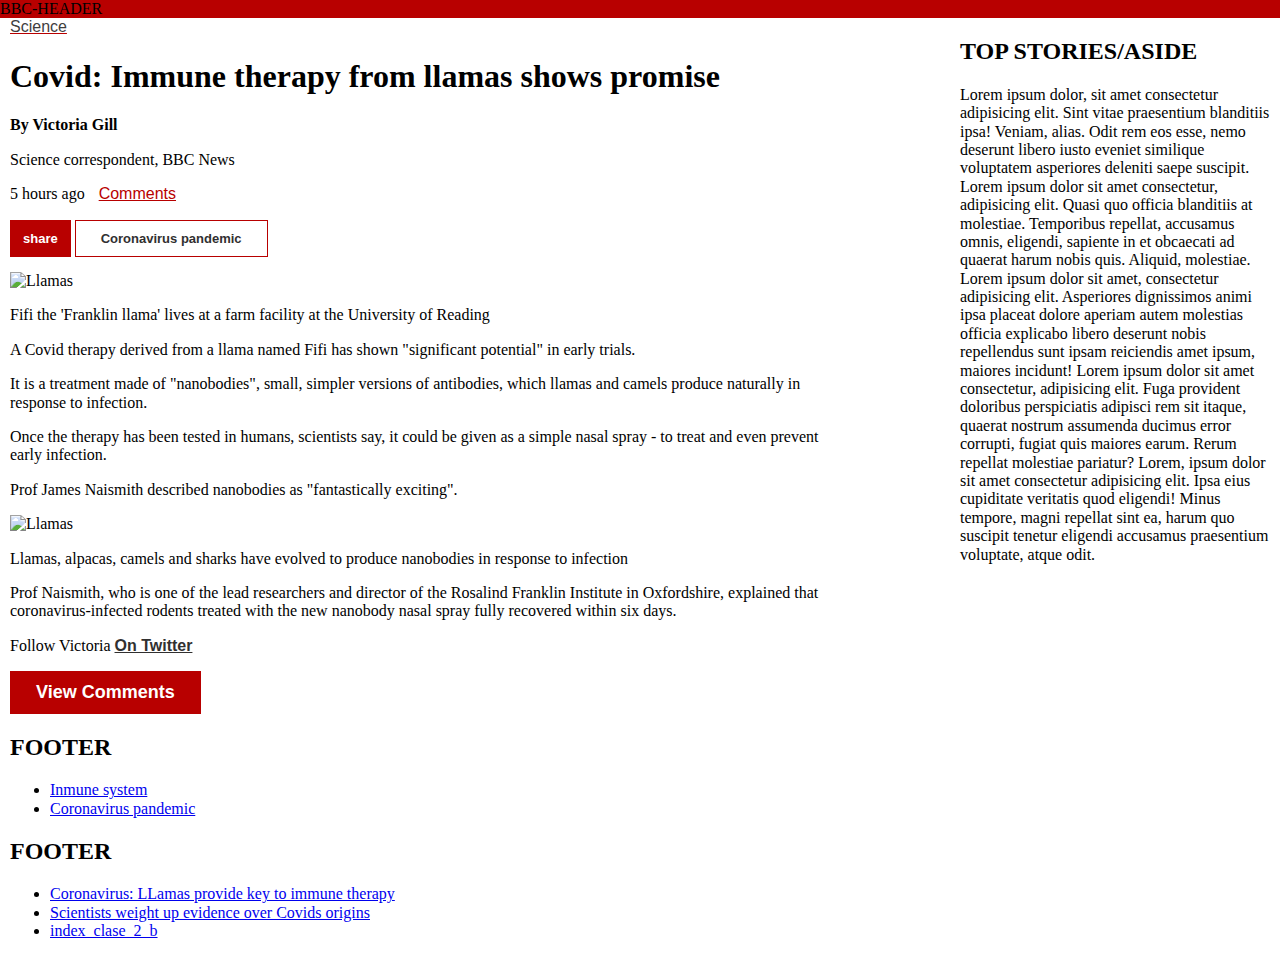
==== commit 28263714: "link beetwen news" ====
--- a/index_clase_2_a.html
+++ b/index_clase_2_a.html
@@ -12,14 +12,16 @@
 <body>
     <div class="header">
         <header>
-            <h1>BBC-HEADER</h1>
+            BBC-HEADER
         </header>
     </div>
     <main>
         <div class="column left">
-            <a class="science" href="https://www.bbc.com/news/science_and_environment">Science</a>
-            <h1>Covid: Immune therapy from llamas shows promise</h1>
+            <div>
+                <a class="science" href="https://www.bbc.com/news/science_and_environment">Science</a>
+            </div>
             <article>
+                <h1>Covid: Immune therapy from llamas shows promise</h1>
                 <p>
                 <p><strong>By Victoria Gill</strong>
                 </p>
@@ -30,11 +32,11 @@
                     <a class="link1" href="https://www.bbc.com/news/science-environment-58628689#comments">Comments</a>
                 </div>
                 <div class="buttons"> <a class="button1" href="">share</a>
-                      <a class="button" href="https://www.bbc.com/news/coronavirus">Coronavirus
+                    <a class="button" href="https://www.bbc.com/news/coronavirus">Coronavirus
                         pandemic</a>
                 </div>
                 <div>
-                    <img src="src/img1.jpg" alt="Llamas" style="width:110%;" class="img">
+                    <img src="src/img1.jpg" alt="Llamas" style="width:90%;" class="img">
                     <p> Fifi the 'Franklin llama' lives at a farm facility at the University
                         of Reading
                     </p>
@@ -60,7 +62,7 @@
                     </p>
                 </div>
                 <div>
-                    <img src="src/img2.jpg" alt="Llamas" style="width:110%">
+                    <img src="src/img2.jpg" alt="Llamas" style="width:90%">
                     <p> Llamas, alpacas, camels and sharks have evolved
                         to produce nanobodies in response to infection
                     </p>
@@ -128,6 +130,7 @@
                             LLamas provide key to immune therapy</a></li>
                     <li><a href="https://www.bbc.com/news/science-environment-57782955">Scientists
                             weight up evidence over Covids origins</a></li>
+                    <li><a href="/index_clase_2_b.html">index_clase_2_b</a></li>        
                 </ul>
             </div>
         </footer>
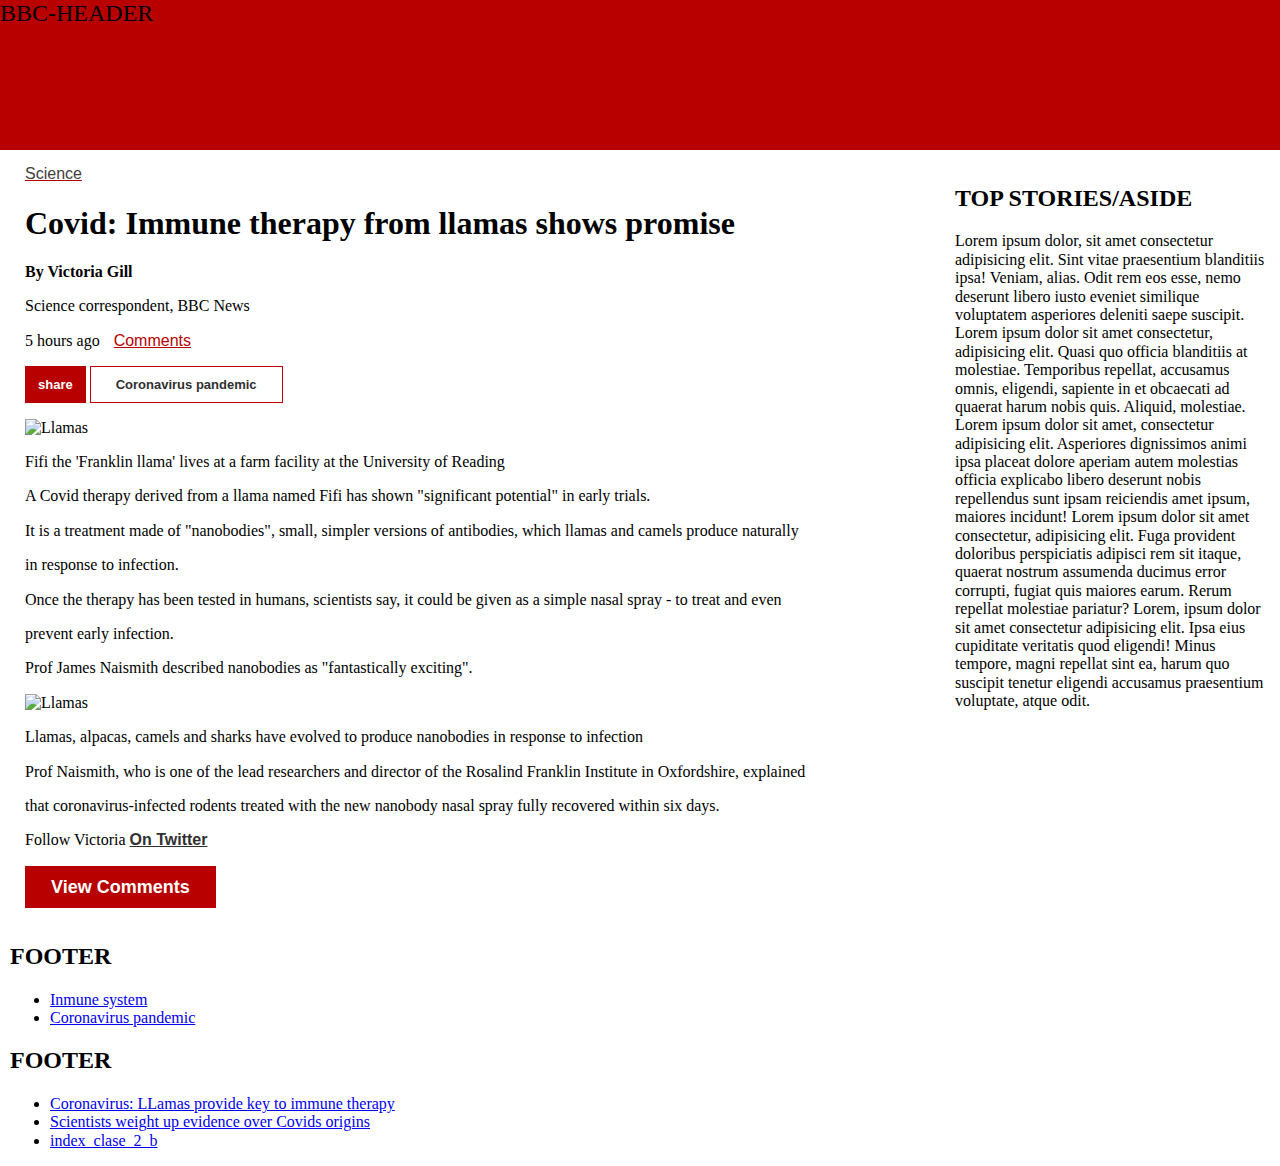
==== commit 2b8ba71a: "<p> align" ====
--- a/index_clase_2_a.html
+++ b/index_clase_2_a.html
@@ -50,13 +50,17 @@
                 <div>
                     <p class="paragraph">
                         It is a treatment made of "nanobodies", small, simpler versions of antibodies,
-                        which llamas and camels produce naturally in response to infection.
-                    </p>
+                        which llamas and camels produce naturally
+                    </p> in response to infection.
+
                     <p>
                         Once the therapy has been tested in humans, scientists say,
-                        it could be given as a simple nasal spray - to treat and even prevent early
+                        it could be given as a simple nasal spray - to treat and even
+                    </p>
+                    <p> prevent early
                         infection.
                     </p>
+
                     <p>
                         Prof James Naismith described nanobodies as "fantastically exciting".
                     </p>
@@ -70,7 +74,9 @@
                 <div>
                     <p>Prof Naismith, who is one of the lead researchers and director of the
                         Rosalind
-                        Franklin Institute in Oxfordshire, explained that coronavirus-infected
+                        Franklin Institute in Oxfordshire, explained
+                    </p>
+                    <p> that coronavirus-infected
                         rodents
                         treated with the new nanobody
                         nasal spray fully recovered within six days.
@@ -130,7 +136,7 @@
                             LLamas provide key to immune therapy</a></li>
                     <li><a href="https://www.bbc.com/news/science-environment-57782955">Scientists
                             weight up evidence over Covids origins</a></li>
-                    <li><a href="/index_clase_2_b.html">index_clase_2_b</a></li>        
+                    <li><a href="/index_clase_2_b.html">index_clase_2_b</a></li>
                 </ul>
             </div>
         </footer>
--- a/style.css
+++ b/style.css
@@ -341,6 +341,13 @@
   
   [hidden] {
     display: none;
+}
+.header {
+  margin: 0px;
+  padding: 0px;
+  border: 0px;
+  height: 150px;
+  font-size: x-large;
 }
 
 .science {
@@ -366,15 +373,23 @@
 
  }
 .column.left {
+  padding: 15px;
   float: left;
-  width: 65%;
+  width: 70%;
   margin-left: 10px;
  
   
 }
+.apadding{
+
+  padding: 10px;
+}
 .column.right {
   float: right;
-  width: 25%
+  width: 25%;
+  padding: 15px 5px 5px 5px;
+  
+  
 }
 .clr {
   content: "";
@@ -387,6 +402,7 @@
 }
 .img {
 margin-top: 25px;
+
   
  
 }
@@ -454,6 +470,7 @@
  .p{
    font-size: larger;
    font-family: Verdana, Geneva, Tahoma, sans-serif;
+  
  }
  .leatambien{
    font-family: Verdana, Geneva, Tahoma, sans-serif;
